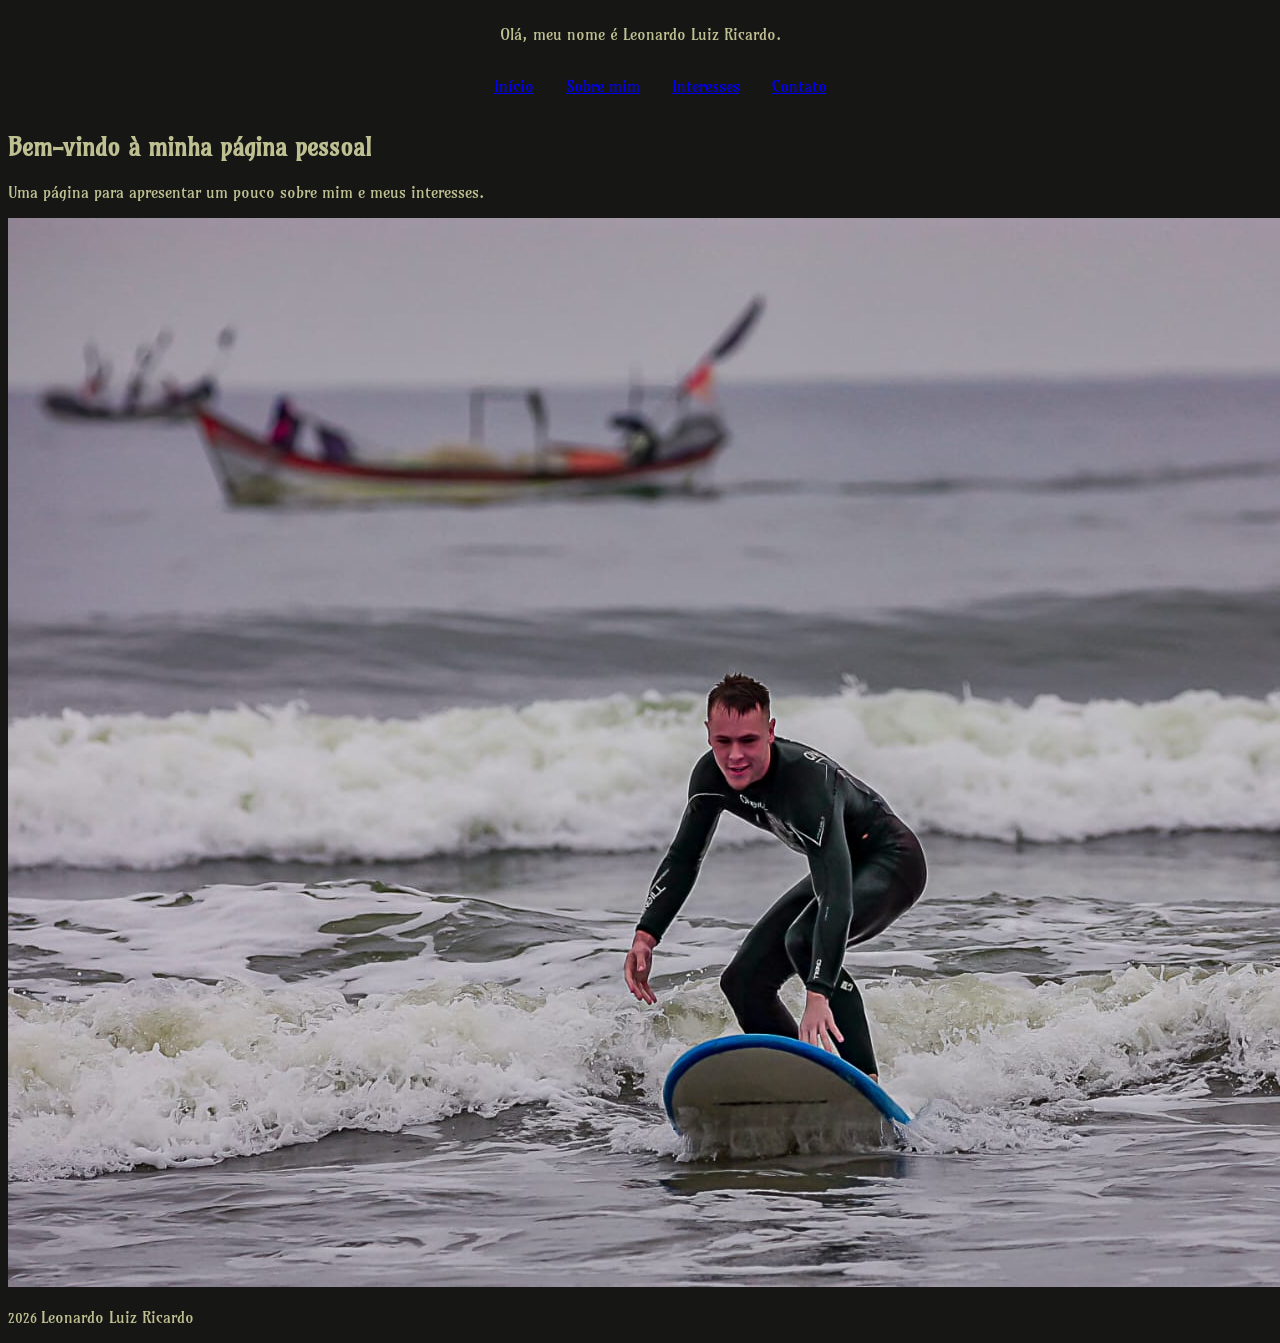
==== index.html @ 82efc652 "Primeiro commit: estrutura e estilos do site" ====
<!DOCTYPE html>
<html lang="pt-br">
<head>
    <meta charset="UTF-8">
    <meta name="viewport" content="width=device-width, initial-scale=1.0">

    <link rel="stylesheet" href="style.css">

    <link rel="preconnect" href="https://fonts.googleapis.com">
    <link rel="preconnect" href="https://fonts.gstatic.com" crossorigin>
    <link href="https://fonts.googleapis.com/css2?family=Amarante&display=swap" rel="stylesheet">

    <title>Leonardo Luiz Ricardo</title>
</head>
<body>
    <header>
        <p>Olá, meu nome é Leonardo Luiz Ricardo.</p>
        <nav>
            <ul>
                <li><a href="index.html">Início</a></li>
                <li><a href="sobre.html">Sobre mim</a></li>
                <li><a href="interesses.html">Interesses</a></li>
                <li><a href="contato.html">Contato</a></li>
            </ul>
        </nav>
    </header>
    <main>
        <section>
            <h1>Bem-vindo à minha página pessoal</h1>
            <p>Uma página para apresentar um pouco sobre mim e meus interesses.</p>
        </section>
        <img alt="Foto minha surfando" src="./FotoEuSurfando.jpeg">
    </main>
    <footer>
        <p><small> 2026 </small>Leonardo Luiz Ricardo</p>    
    </footer>
</body>
</html>
---- style.css ----
:root{
    --cor-fundo: #161614;
    --cor-texto: #bec092;
}
body{
    background-color: var(--cor-fundo);
    color: var(--cor-texto);
    font-family: "Amarante", serif;
}
header{
    display: flex;
    justify-content: center;
    align-items: center;
    flex-direction: column;
}
header p{
    display: flex;
    justify-content: center;
}
nav ul{
    color: var(--cor-texto);
    display: flex;
    justify-content: center;
    list-style: none;
    gap: 2rem;
}
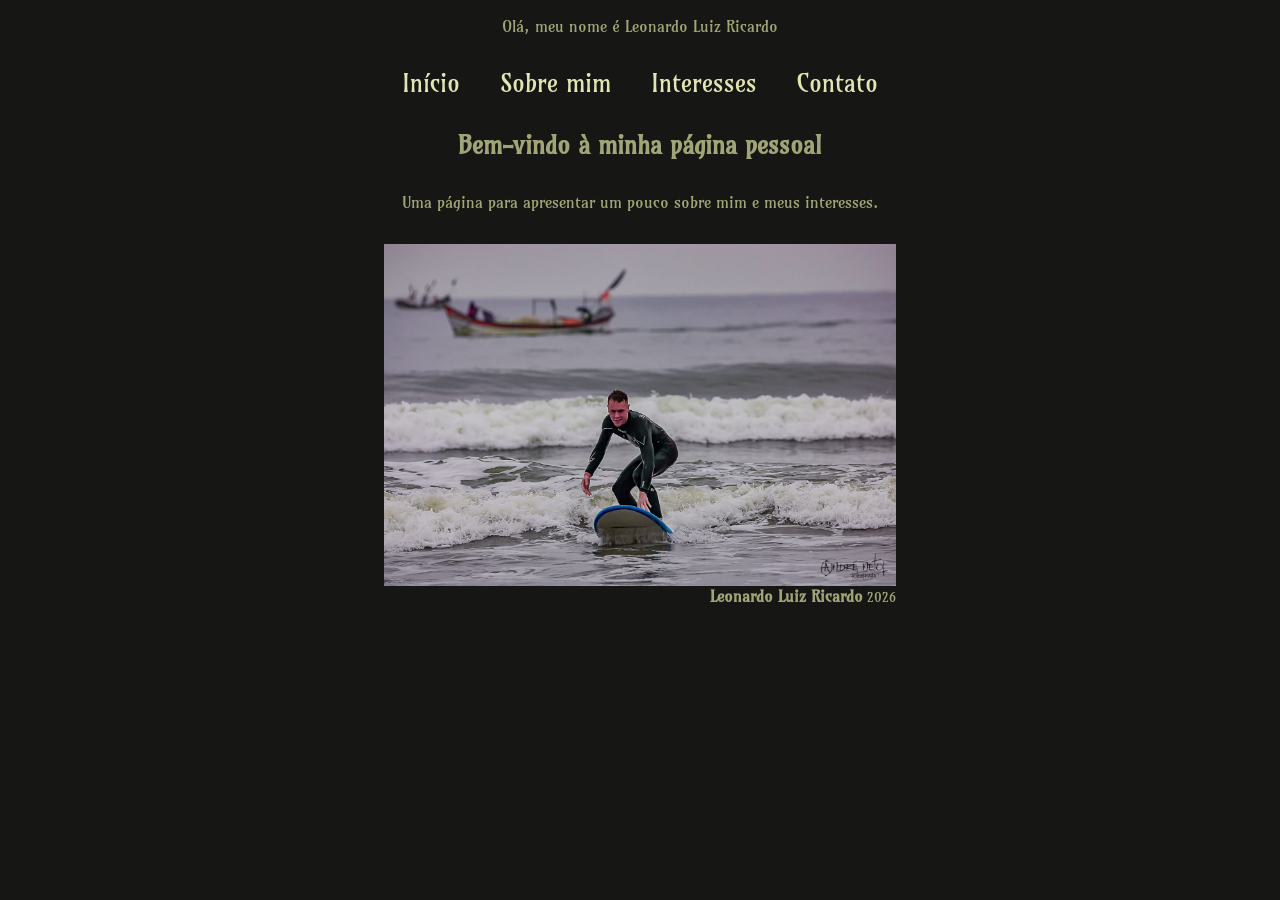
==== commit 864186ab: "Refactor HTML structure and update text formatting" ====
--- a/index.html
+++ b/index.html
@@ -14,25 +14,27 @@
 </head>
 <body>
     <header>
-        <p>Olá, meu nome é Leonardo Luiz Ricardo.</p>
+        <p>Olá, meu nome é Leonardo Luiz Ricardo</p>
         <nav>
             <ul>
-                <li><a href="index.html">Início</a></li>
-                <li><a href="sobre.html">Sobre mim</a></li>
-                <li><a href="interesses.html">Interesses</a></li>
-                <li><a href="contato.html">Contato</a></li>
+                <li><a class="navegador" href="index.html">Início</a></li>
+                <li><a class="navegador" href="sobre.html">Sobre mim</a></li>
+                <li><a class="navegador" href="interesses.html">Interesses</a></li>
+                <li><a class="navegador" href="contato.html">Contato</a></li>
             </ul>
         </nav>
     </header>
+
     <main>
-        <section>
+        <section>  
             <h1>Bem-vindo à minha página pessoal</h1>
             <p>Uma página para apresentar um pouco sobre mim e meus interesses.</p>
         </section>
         <img alt="Foto minha surfando" src="./FotoEuSurfando.jpeg">
     </main>
+
     <footer>
-        <p><small> 2026 </small>Leonardo Luiz Ricardo</p>    
+        <p><strong>Leonardo Luiz Ricardo</strong><small> 2026 </small></p>    
     </footer>
 </body>
-</html> +</html> 
--- a/style.css
+++ b/style.css
@@ -1,26 +1,65 @@
+*{  margin: 0;
+    padding: 0;
+    border: 0;
+    box-sizing: border-box;
+}
 :root{
     --cor-fundo: #161614;
-    --cor-texto: #bec092;
+    --cor-texto: #a1a476;
+    --cor-link: #e2e5b3;
 }
 body{
     background-color: var(--cor-fundo);
     color: var(--cor-texto);
-    font-family: "Amarante", serif;
+    font-family: "Amarante";
 }
 header{
     display: flex;
     justify-content: center;
     align-items: center;
     flex-direction: column;
+    margin-bottom: 2rem;
 }
 header p{
     display: flex;
     justify-content: center;
+    margin-top: 1rem;
 }
 nav ul{
-    color: var(--cor-texto);
     display: flex;
     justify-content: center;
     list-style: none;
-    gap: 2rem;
-}+    gap: 2.5rem;
+    margin-top: 2rem;
+}
+.navegador{
+    text-decoration: none;
+    color: var(--cor-link);
+    font-size: 1.5rem;
+}
+main{
+    display: flex;
+    flex-direction: column;
+    align-items: center;
+    text-align: center;
+}
+section{
+    max-width: 600px;
+}
+
+section h1{
+    margin-bottom: 2rem;
+}
+section p{
+    margin-bottom: 2rem;
+}
+img{
+    max-width: 40%;
+    height: auto;
+}
+footer{
+    width: 40%;
+    margin: 0 auto;
+    display: flex;
+    justify-content: flex-end;
+}
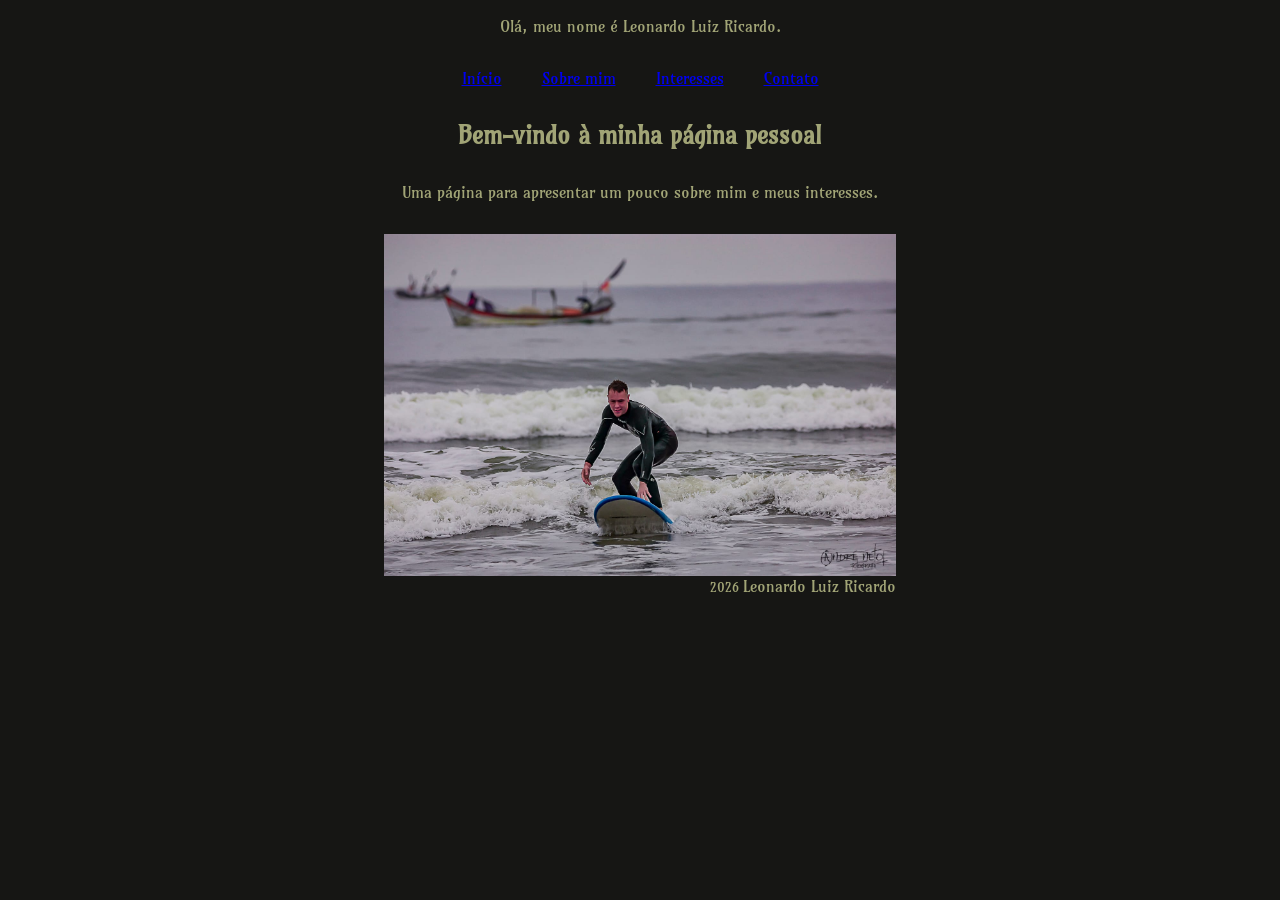
==== commit 0cbd7407: "versão mais crua, sujeito a diversas alterações" ====
--- a/index.html
+++ b/index.html
@@ -14,27 +14,28 @@
 </head>
 <body>
     <header>
-        <p>Olá, meu nome é Leonardo Luiz Ricardo</p>
+        <p>Olá, meu nome é Leonardo Luiz Ricardo.
+        </p>
+
         <nav>
             <ul>
-                <li><a class="navegador" href="index.html">Início</a></li>
-                <li><a class="navegador" href="sobre.html">Sobre mim</a></li>
-                <li><a class="navegador" href="interesses.html">Interesses</a></li>
-                <li><a class="navegador" href="contato.html">Contato</a></li>
+                <li><a href="index.html">Início</a></li>
+                <li><a href="sobre.html">Sobre mim</a></li>
+                <li><a href="interesses.html">Interesses</a></li>
+                <li><a href="contato.html">Contato</a></li>
             </ul>
         </nav>
+        
     </header>
-
     <main>
-        <section>  
+        <section>
             <h1>Bem-vindo à minha página pessoal</h1>
             <p>Uma página para apresentar um pouco sobre mim e meus interesses.</p>
         </section>
         <img alt="Foto minha surfando" src="./FotoEuSurfando.jpeg">
     </main>
-
     <footer>
-        <p><strong>Leonardo Luiz Ricardo</strong><small> 2026 </small></p>    
+        <p><small> 2026 </small>Leonardo Luiz Ricardo</p>    
     </footer>
 </body>
-</html> 
+</html> 
--- a/style.css
+++ b/style.css
@@ -62,4 +62,4 @@
     margin: 0 auto;
     display: flex;
     justify-content: flex-end;
-}
+}
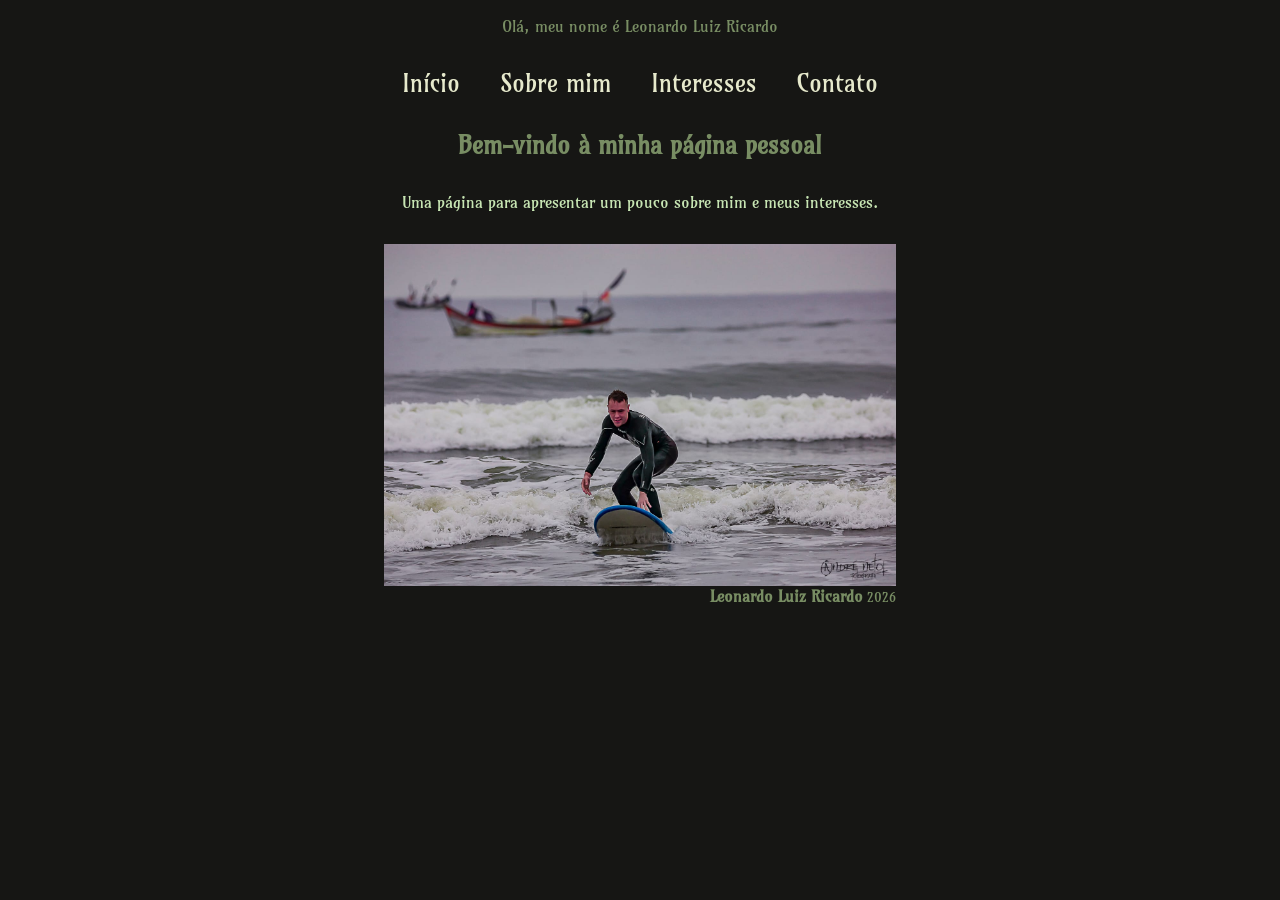
==== commit 75021ae8: "Arrumando cores das letras" ====
--- a/index.html
+++ b/index.html
@@ -14,28 +14,27 @@
 </head>
 <body>
     <header>
-        <p>Olá, meu nome é Leonardo Luiz Ricardo.
-        </p>
-
+        <p>Olá, meu nome é Leonardo Luiz Ricardo</p>
         <nav>
             <ul>
-                <li><a href="index.html">Início</a></li>
-                <li><a href="sobre.html">Sobre mim</a></li>
-                <li><a href="interesses.html">Interesses</a></li>
-                <li><a href="contato.html">Contato</a></li>
+                <li><a class="navegador" href="index.html">Início</a></li>
+                <li><a class="navegador" href="sobre.html">Sobre mim</a></li>
+                <li><a class="navegador" href="interesses.html">Interesses</a></li>
+                <li><a class="navegador" href="contato.html">Contato</a></li>
             </ul>
         </nav>
-        
     </header>
+
     <main>
-        <section>
+        <section>  
             <h1>Bem-vindo à minha página pessoal</h1>
             <p>Uma página para apresentar um pouco sobre mim e meus interesses.</p>
         </section>
         <img alt="Foto minha surfando" src="./FotoEuSurfando.jpeg">
     </main>
+
     <footer>
-        <p><small> 2026 </small>Leonardo Luiz Ricardo</p>    
+        <p><strong>Leonardo Luiz Ricardo</strong><small> 2026 </small></p>    
     </footer>
 </body>
 </html> 
--- a/style.css
+++ b/style.css
@@ -5,8 +5,9 @@
 }
 :root{
     --cor-fundo: #161614;
-    --cor-texto: #a1a476;
-    --cor-link: #e2e5b3;
+    --cor-texto: #788d63;
+    --cor-link: #e6e9cc;
+    --cor-sobre: #c7e5b3;
 }
 body{
     background-color: var(--cor-fundo);
@@ -52,6 +53,7 @@
 }
 section p{
     margin-bottom: 2rem;
+    color: var(--cor-sobre);
 }
 img{
     max-width: 40%;
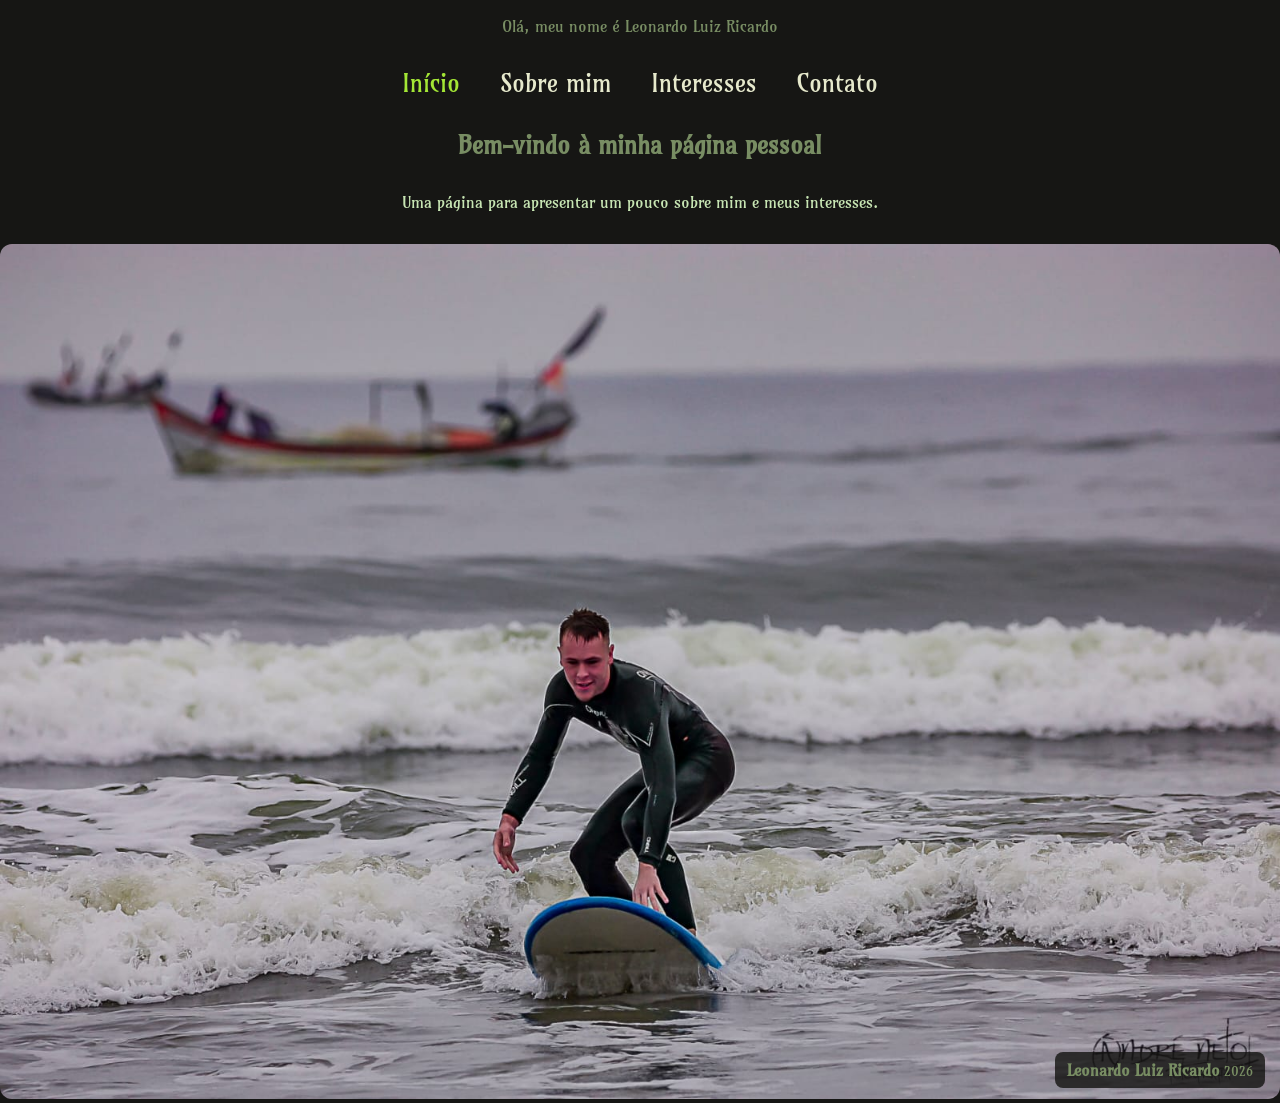
==== commit 852e4a9d: "add rodapé e reformatei algumas outras coisas" ====
--- a/index.html
+++ b/index.html
@@ -17,7 +17,7 @@
         <p>Olá, meu nome é Leonardo Luiz Ricardo</p>
         <nav>
             <ul>
-                <li><a class="navegador" href="index.html">Início</a></li>
+                <li><a class="navegadorselecionado" href="index.html">Início</a></li>
                 <li><a class="navegador" href="sobre.html">Sobre mim</a></li>
                 <li><a class="navegador" href="interesses.html">Interesses</a></li>
                 <li><a class="navegador" href="contato.html">Contato</a></li>
@@ -30,11 +30,10 @@
             <h1>Bem-vindo à minha página pessoal</h1>
             <p>Uma página para apresentar um pouco sobre mim e meus interesses.</p>
         </section>
-        <img alt="Foto minha surfando" src="./FotoEuSurfando.jpeg">
-    </main>
-
-    <footer>
-        <p><strong>Leonardo Luiz Ricardo</strong><small> 2026 </small></p>    
-    </footer>
-</body>
-</html> +        <div class="container-imagem">
+            <img alt="Foto minha surfando" src="./FotoEuSurfando.jpeg">
+            <footer class="rodape-imagem">
+                <p><strong>Leonardo Luiz Ricardo</strong><small> 2026 </small></p>    
+            </footer>
+        </div>
+    </main>
--- a/style.css
+++ b/style.css
@@ -8,6 +8,9 @@
     --cor-texto: #788d63;
     --cor-link: #e6e9cc;
     --cor-sobre: #c7e5b3;
+    --cor-selecionado: #a3e635;
+}
+h1 { font-family: "Amarante", serif; 
 }
 body{
     background-color: var(--cor-fundo);
@@ -27,6 +30,7 @@
     margin-top: 1rem;
 }
 nav ul{
+    max-width: 600px;
     display: flex;
     justify-content: center;
     list-style: none;
@@ -38,6 +42,13 @@
     color: var(--cor-link);
     font-size: 1.5rem;
 }
+.navegadorselecionado{
+    text-decoration: none;
+    color: var(--cor-selecionado);
+    font-size: 1.5rem;
+}
+.navegador:hover { color: var(--cor-selecionado); }
+
 main{
     display: flex;
     flex-direction: column;
@@ -56,12 +67,28 @@
     color: var(--cor-sobre);
 }
 img{
-    max-width: 40%;
-    height: auto;
+    max-width: 100%;
+    border-radius: 12px;
 }
 footer{
-    width: 40%;
-    margin: 0 auto;
-    display: flex;
-    justify-content: flex-end;
+    width: 100%;
+    text-align: center;
+    padding: 20px;
+}
+.container-imagem {
+    position: relative;
+    display: inline-block; 
+    max-width: 100%; 
+}
+
+.rodape-imagem {
+    position: absolute;
+    bottom: 15px;
+    right: 15px; 
+    width: auto; 
+    margin: 0;
+    
+    background-color: rgba(19, 19, 17, 0.795); 
+    padding: 8px 12px;
+    border-radius: 8px;
 }
